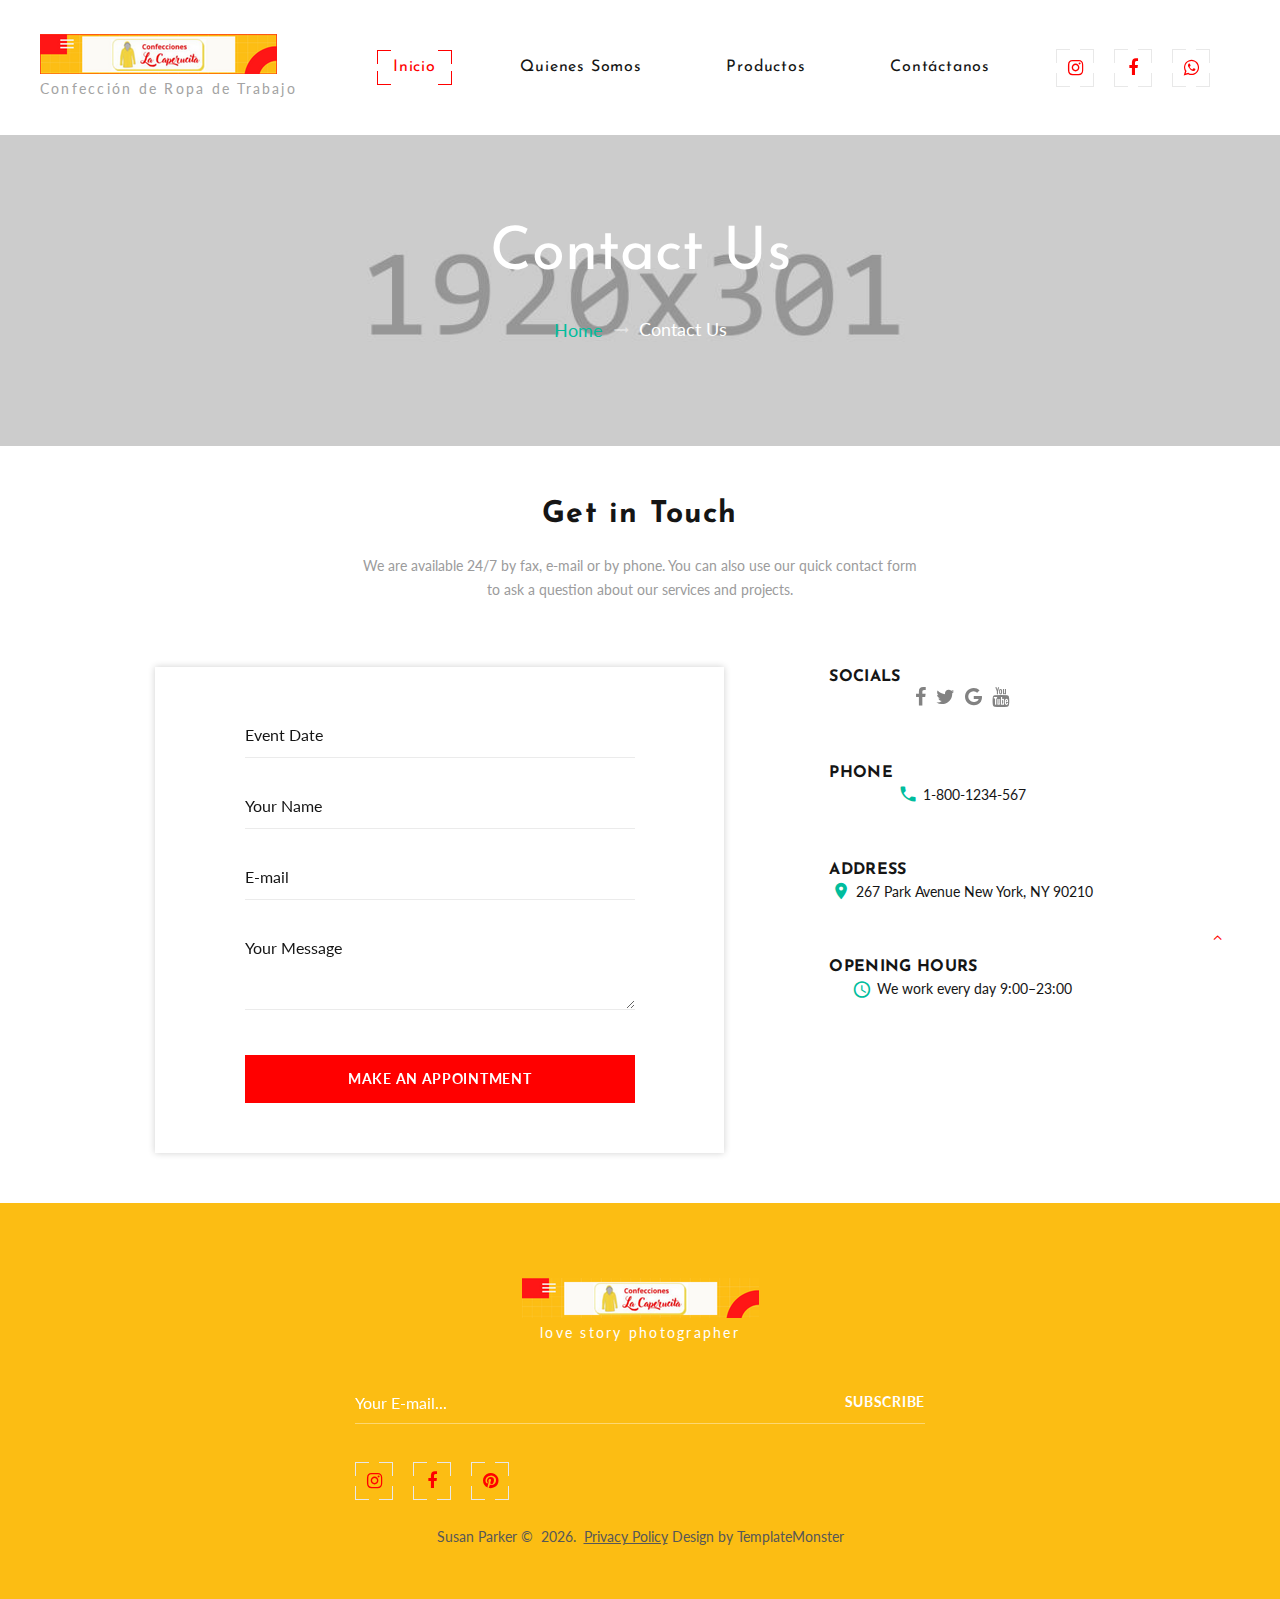
==== contacto.html @ 0742f134 "Update contacto.html" ====
<!DOCTYPE html>
<html class="wide wow-animation" lang="es">
  <head>
    <!-- Site Title-->
    <title>Confecciones La Caperucita</title>
    <meta name="description" content="Confección de ropa de trabajo en pvc de calidad impermeable para todo Costa Rica como: capas de trabajo y para motociclistas, delantales, uniformes y más.">
    <meta name="author" content="Confecciones La Caperucita">
    <meta name="format-detection" content="telephone=no">
    <meta name="viewport" content="width=device-width, height=device-height, initial-scale=1.0">
    <meta http-equiv="X-UA-Compatible" content="IE=edge">
    <meta charset="utf-8">
    <link rel="icon" href="images/favicon.ico" type="image/x-icon">
    <!-- Stylesheets-->
    <link rel="stylesheet" type="text/css" href="//fonts.googleapis.com/css?family=Lato:300,400,700,400italic%7CJosefin+Sans:400,700,300italic">
    <link rel="stylesheet" href="css/bootstrap.css">
    <link rel="stylesheet" href="css/style.css">
    <link rel="stylesheet" href="path/to/font-awesome/css/font-awesome.min.css">
    <style>.ie-panel{display: none;background: #212121;padding: 10px 0;box-shadow: 3px 3px 5px 0 rgba(0,0,0,.3);clear: both;text-align:center;position: relative;z-index: 1;} html.ie-10 .ie-panel, html.lt-ie-10 .ie-panel {display: block;}</style>
  </head>
  <body>
    <div class="ie-panel"><a href="http://windows.microsoft.com/en-US/internet-explorer/"><img src="images/ie8-panel/warning_bar_0000_us.jpg" height="42" width="820" alt="You are using an outdated browser. For a faster, safer browsing experience, upgrade for free today."></a></div>
    <!-- Page Loader-->
    <div id="page-loader">
      <div class="page-loader-body">
        <div class="cssload-spinner">
          <div class="cssload-cube cssload-cube0"></div>
          <div class="cssload-cube cssload-cube1"></div>
          <div class="cssload-cube cssload-cube2"></div>
          <div class="cssload-cube cssload-cube3"></div>
          <div class="cssload-cube cssload-cube4"></div>
          <div class="cssload-cube cssload-cube5"></div>
          <div class="cssload-cube cssload-cube6"> </div>
          <div class="cssload-cube cssload-cube7"></div>
          <div class="cssload-cube cssload-cube8"></div>
          <div class="cssload-cube cssload-cube9"></div>
          <div class="cssload-cube cssload-cube10"></div>
          <div class="cssload-cube cssload-cube11"></div>
          <div class="cssload-cube cssload-cube12"></div>
          <div class="cssload-cube cssload-cube13"></div>
          <div class="cssload-cube cssload-cube14"></div>
          <div class="cssload-cube cssload-cube15"></div>
        </div>
      </div>
    </div>
    <!-- Page-->
    <div class="page">
      <!-- Page header-->
      <header class="section page-header">
        <!-- RD Navbar-->
        <div class="rd-navbar-wrap">
          <nav class="rd-navbar" data-layout="rd-navbar-fixed" data-sm-layout="rd-navbar-fixed" data-sm-device-layout="rd-navbar-fixed" data-md-layout="rd-navbar-static" data-md-device-layout="rd-navbar-fixed" data-lg-device-layout="rd-navbar-static" data-lg-layout="rd-navbar-static" data-stick-up-clone="false" data-md-stick-up-offset="5px" data-lg-stick-up-offset="5px" data-md-stick-up="true" data-lg-stick-up="true">
            <div class="rd-navbar-main-outer">
              <div class="rd-navbar-main">
                <!-- RD Navbar Panel-->
                <div class="rd-navbar-panel">
                  <button class="rd-navbar-toggle" data-rd-navbar-toggle=".rd-navbar-nav-wrap"><span></span></button>
                  <!-- RD Navbar Brand-->
                  <div class="rd-navbar-brand"><a class="brand" href="https://www.lacaperucitacr.com">
                      <div class="brand__name"><img class="brand__logo-dark" src="images/logo-default-237x35.png" alt="" width="237" height="35"/><img class="brand__logo-light" src="images/logo-inverse-237x35.png" alt="" width="237" height="35"/>
                      </div><span class="brand__slogan">Confección de Ropa de Trabajo</span></a></div>
                </div>
                <!-- RD Navbar Nav-->
                <div class="rd-navbar-nav-wrap">
                  <div class="rd-navbar-element">
                    <ul class="list-icons list-inline-sm">
                      <li><a class="icon icon-sm fa fa-instagram icon-style-camera" href="#"><span></span><span></span><span></span><span></span></a></li>
                      <li><a class="icon icon-sm fa fa-facebook icon-style-camera" href="https://www.facebook.com/confeccioneslacaperucita" target="_blank" rel="noopener noreferrer"><span></span><span></span><span></span><span></span></a></li>
                      <li><a class="icon icon-sm fa fa-whatsapp icon-style-camera" href="https://walink.co/4b8e22" target="_blank" rel="noopener noreferrer"><span></span><span></span><span></span><span></span></a></li>
                    </ul>
                  </div>
                  <!-- RD Navbar Nav-->
                  <ul class="rd-navbar-nav">
                    <li class="active"><a href="https://www.lacaperucitacr.com">Inicio<span></span><span></span><span></span><span></span></a>
                    </li>
                    <li><a href="nosotros.html">Quienes Somos<span></span><span></span><span></span><span></span></a>
                    </li>
                    <li><a href="productos.html">Productos<span></span><span></span><span></span><span></span></a>
                    </li>
                    <li><a href="contacto.html">Contáctanos<span></span><span></span><span></span><span></span></a>
                    </li>
                  </ul>
                </div>
              </div>
            </div>
          </nav>
        </div>
      </header>

      <!-- Breadcrumbs-->
      <section class="breadcrumbs-custom bg-image" style="background-image: url(images/breadcrumbs-image.jpg);">
        <div class="shell">
          <h1 class="breadcrumbs-custom__title">Contact Us</h1>
          <ul class="breadcrumbs-custom__path">
            <li><a href="index.html">Home</a></li>
            <li class="active">Contact Us</li>
          </ul>
        </div>
      </section>

      <!-- Get in Touch-->
      <section class="section section-md bg-white text-center">
        <div class="shell">
          <div class="range range-md-center">
            <div class="cell-md-11 cell-lg-10">
              <h2 class="text-bold">Get in Touch</h2>
              <p><span class="box-width-2">We are available 24/7 by fax, e-mail or by phone. You can also use our quick contact form to ask a question about our services and projects.</span></p>
              <div class="layout-columns"> 
                <div class="layout-columns__main">
                  <div class="layout-columns__main-inner">
                    <!-- RD Mailform-->
                    <form class="rd-mailform" data-form-output="form-output-global" data-form-type="contact" method="post" action="bat/rd-mailform.php">
                      <div class="form-wrap">
                        <input class="form-input" id="contact-date" type="text" data-time-picker="date" name="date" data-constraints="@Required">
                        <label class="form-label" for="contact-date">Event Date</label>
                      </div>
                      <div class="form-wrap">
                        <input class="form-input" id="contact-name" type="text" name="name" data-constraints="@Required">
                        <label class="form-label" for="contact-name">Your Name</label>
                      </div>
                      <div class="form-wrap">
                        <input class="form-input" id="contact-email" type="email" name="email" data-constraints="@Email @Required">
                        <label class="form-label" for="contact-email">E-mail</label>
                      </div>
                      <div class="form-wrap">
                        <label class="form-label" for="contact-message">Your Message</label>
                        <textarea class="form-input" id="contact-message" name="message" data-constraints="@Required"></textarea>
                      </div>
                      <div class="form-wrap form-button offset-1">
                        <button class="button button-block button-primary-outline button-ujarak" type="submit">make an appointment</button>
                      </div>
                    </form>
                  </div>
                </div>
                <div class="layout-columns__aside">
                  <div class="layout-columns__aside-item">
                    <p class="heading-5">Socials</p>
                    <div class="divider-modern"></div>
                    <ul class="list-inline-xs">
                      <li><a class="icon icon-md icon-gray-7 fa fa-facebook" href="#"></a></li>
                      <li><a class="icon icon-md icon-gray-7 fa fa-twitter" href="#"></a></li>
                      <li><a class="icon icon-md icon-gray-7 fa fa-google" href="#"></a></li>
                      <li><a class="icon icon-md icon-gray-7 fa fa-youtube" href="#"></a></li>
                    </ul>
                  </div>
                  <div class="layout-columns__aside-item">
                    <p class="heading-5">Phone</p>
                    <div class="divider-modern"></div>
                    <div class="unit unit-horizontal unit-spacing-xxs">
                      <div class="unit__left"><span class="icon icon-md icon-primary material-icons-local_phone"></span></div>
                      <div class="unit__body"><a href="tel:#">1-800-1234-567</a></div>
                    </div>
                  </div>
                  <div class="layout-columns__aside-item">
                    <p class="heading-5">Address</p>
                    <div class="divider-modern"></div>
                    <div class="unit unit-horizontal unit-spacing-xxs">
                      <div class="unit__left"><span class="icon icon-md icon-primary material-icons-location_on"></span></div>
                      <div class="unit__body"><a href="#">267 Park Avenue New York, NY 90210</a></div>
                    </div>
                  </div>
                  <div class="layout-columns__aside-item">
                    <p class="heading-5">opening hours</p>
                    <div class="divider-modern"></div>
                    <div class="unit unit-horizontal unit-spacing-xxs">
                      <div class="unit__left"><span class="icon icon-md icon-primary mdi mdi-clock"></span></div>
                      <div class="unit__body"><span>We work every day 9:00–23:00</span></div>
                    </div>
                  </div>
                </div>
              </div>
            </div>
          </div>
        </div>
      </section>
     <!-- Page Footer-->
      <footer class="footer-centered section bg-gray-darker">
        <div class="shell">
          <div class="range range-sm-center">
            <div class="cell-sm-10 cell-md-8 cell-lg-6">
              <!-- Brand--><a class="brand" href="index.html">
                <div class="brand__name"><img src="images/logo-inverse-237x35.png" alt="" width="237" height="35"/>
                </div><span class="brand__slogan">love story photographer</span></a>
                    <!-- RD Mailform-->
                    <form class="rd-mailform form_inline" data-form-output="form-output-global" data-form-type="subscribe" method="post" action="bat/rd-mailform.php">
                      <div class="form__inner">
                        <div class="form-wrap">
                          <input class="form-input" id="subscribe-form-footer-email" type="email" name="email" data-constraints="@Email @Required">
                          <label class="form-label" for="subscribe-form-footer-email">Your E-mail...</label>
                        </div>
                        <div class="form-button">
                          <button class="button button-link" type="submit">Subscribe</button>
                        </div>
                      </div>
                    </form>
              <ul class="list-icons list-inline-sm">
                <li><a class="icon icon-sm fa fa-instagram icon-style-camera" href="#"><span></span><span></span><span></span><span></span></a></li>
                <li><a class="icon icon-sm fa fa-facebook icon-style-camera" href="#"><span></span><span></span><span></span><span></span></a></li>
                <li><a class="icon icon-sm fa fa-pinterest icon-style-camera" href="#"><span></span><span></span><span></span><span></span></a></li>
              </ul>
              <!-- Rights-->
              <p class="rights"><span>Susan Parker</span><span>&nbsp;&copy;&nbsp; </span><span class="copyright-year"></span>.&nbsp; <br class="veil-xs"><a class="link-underline" href="#">Privacy Policy</a><span> Design&nbsp;by&nbsp;<a href="https://www.templatemonster.com">TemplateMonster</a></span></p>
            </div>
          </div>
        </div>
      </footer>
    </div>
    <!-- Global Mailform Output-->
    <div class="snackbars" id="form-output-global"></div>
    <!-- Javascript-->
    <script src="js/core.min.js"></script>
    <script src="js/script.js"></script>
  </body>
</html>
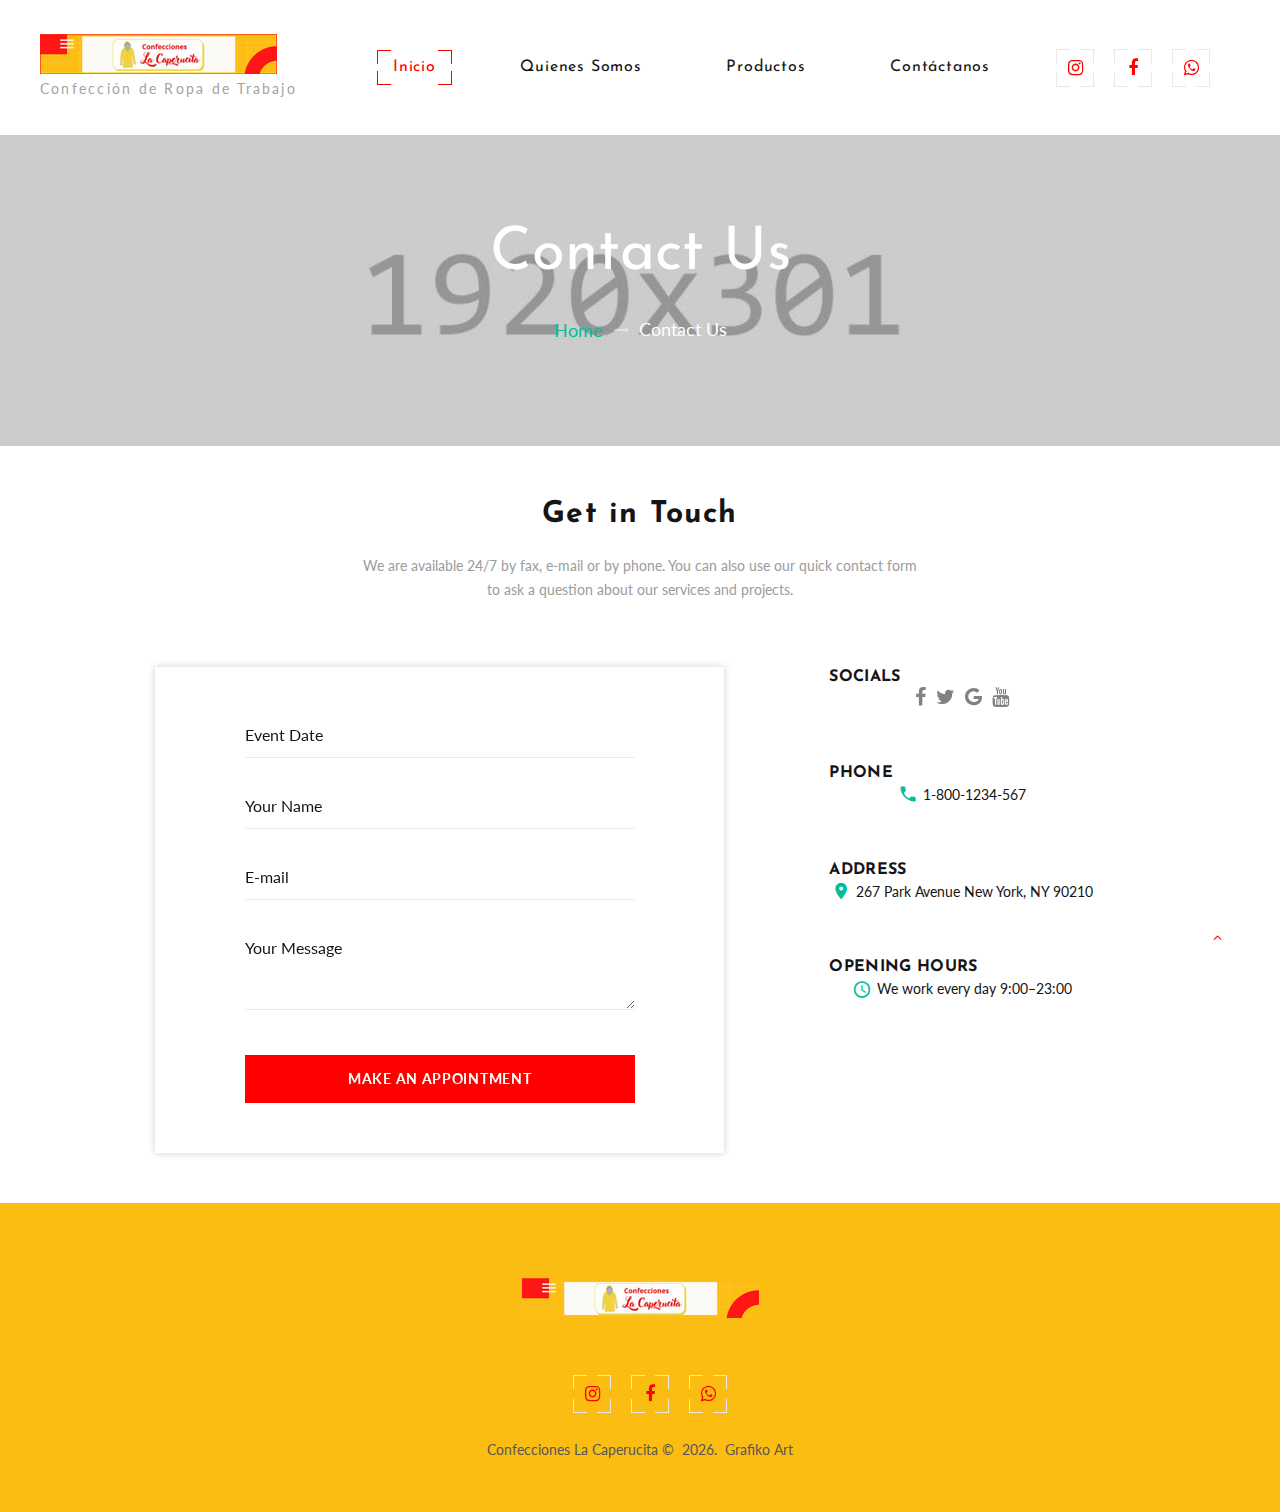
==== commit 8d0348ce: "Update contacto.html" ====
--- a/contacto.html
+++ b/contacto.html
@@ -179,7 +179,7 @@
             <div class="cell-sm-10 cell-md-8 cell-lg-6">
               <!-- Brand--><a class="brand" href="index.html">
                 <div class="brand__name"><img src="images/logo-inverse-237x35.png" alt="" width="237" height="35"/>
-                </div><span class="brand__slogan">love story photographer</span></a>
+                </div>
                     <!-- RD Mailform-->
                     <form class="rd-mailform form_inline" data-form-output="form-output-global" data-form-type="subscribe" method="post" action="bat/rd-mailform.php">
                       <div class="form__inner">
@@ -193,12 +193,13 @@
                       </div>
                     </form>
               <ul class="list-icons list-inline-sm">
-                <li><a class="icon icon-sm fa fa-instagram icon-style-camera" href="#"><span></span><span></span><span></span><span></span></a></li>
-                <li><a class="icon icon-sm fa fa-facebook icon-style-camera" href="#"><span></span><span></span><span></span><span></span></a></li>
-                <li><a class="icon icon-sm fa fa-pinterest icon-style-camera" href="#"><span></span><span></span><span></span><span></span></a></li>
+           <li><a class="icon icon-sm fa fa-instagram icon-style-camera" href="#"><span></span><span></span><span></span><span></span></a></li>
+           <li><a class="icon icon-sm fa fa-facebook icon-style-camera" href="https://www.facebook.com/confeccioneslacaperucita" target="_blank" rel="noopener noreferrer"><span></span><span></span><span></span><span></span></a></li>
+           <li><a class="icon icon-sm fa fa-whatsapp icon-style-camera" href="https://walink.co/4b8e22" target="_blank" rel="noopener noreferrer"><span></span><span></span><span></span><span></span></a></li>
               </ul>
               <!-- Rights-->
-              <p class="rights"><span>Susan Parker</span><span>&nbsp;&copy;&nbsp; </span><span class="copyright-year"></span>.&nbsp; <br class="veil-xs"><a class="link-underline" href="#">Privacy Policy</a><span> Design&nbsp;by&nbsp;<a href="https://www.templatemonster.com">TemplateMonster</a></span></p>
+               <p class="rights"><span>Confecciones La Caperucita</span><span>&nbsp;&copy;&nbsp; </span><span class="copyright-year"></span>.&nbsp; <br class="veil-xs"><Diseñado&nbsp;por&nbsp;<a href="https://www.grafikoart.com" target="_blank" rel="noopener noreferrer">Grafiko Art</a></span></p>
+            </div>
             </div>
           </div>
         </div>
--- a/css/style.css
+++ b/css/style.css
@@ -32380,3 +32380,18 @@
     border-style: none;
     border-color: #4c4c4c;
 }
+
+.form_inline .form__inner {
+    display: none;
+}
+
+.page .list-inline-sm {
+    position: relative;
+    transform: translate3d(0, -15px, 0);
+    margin-bottom: -15px;
+    margin-left: -10px;
+    margin-right: -10px;
+    display: flex;
+    justify-content: center;
+}
+
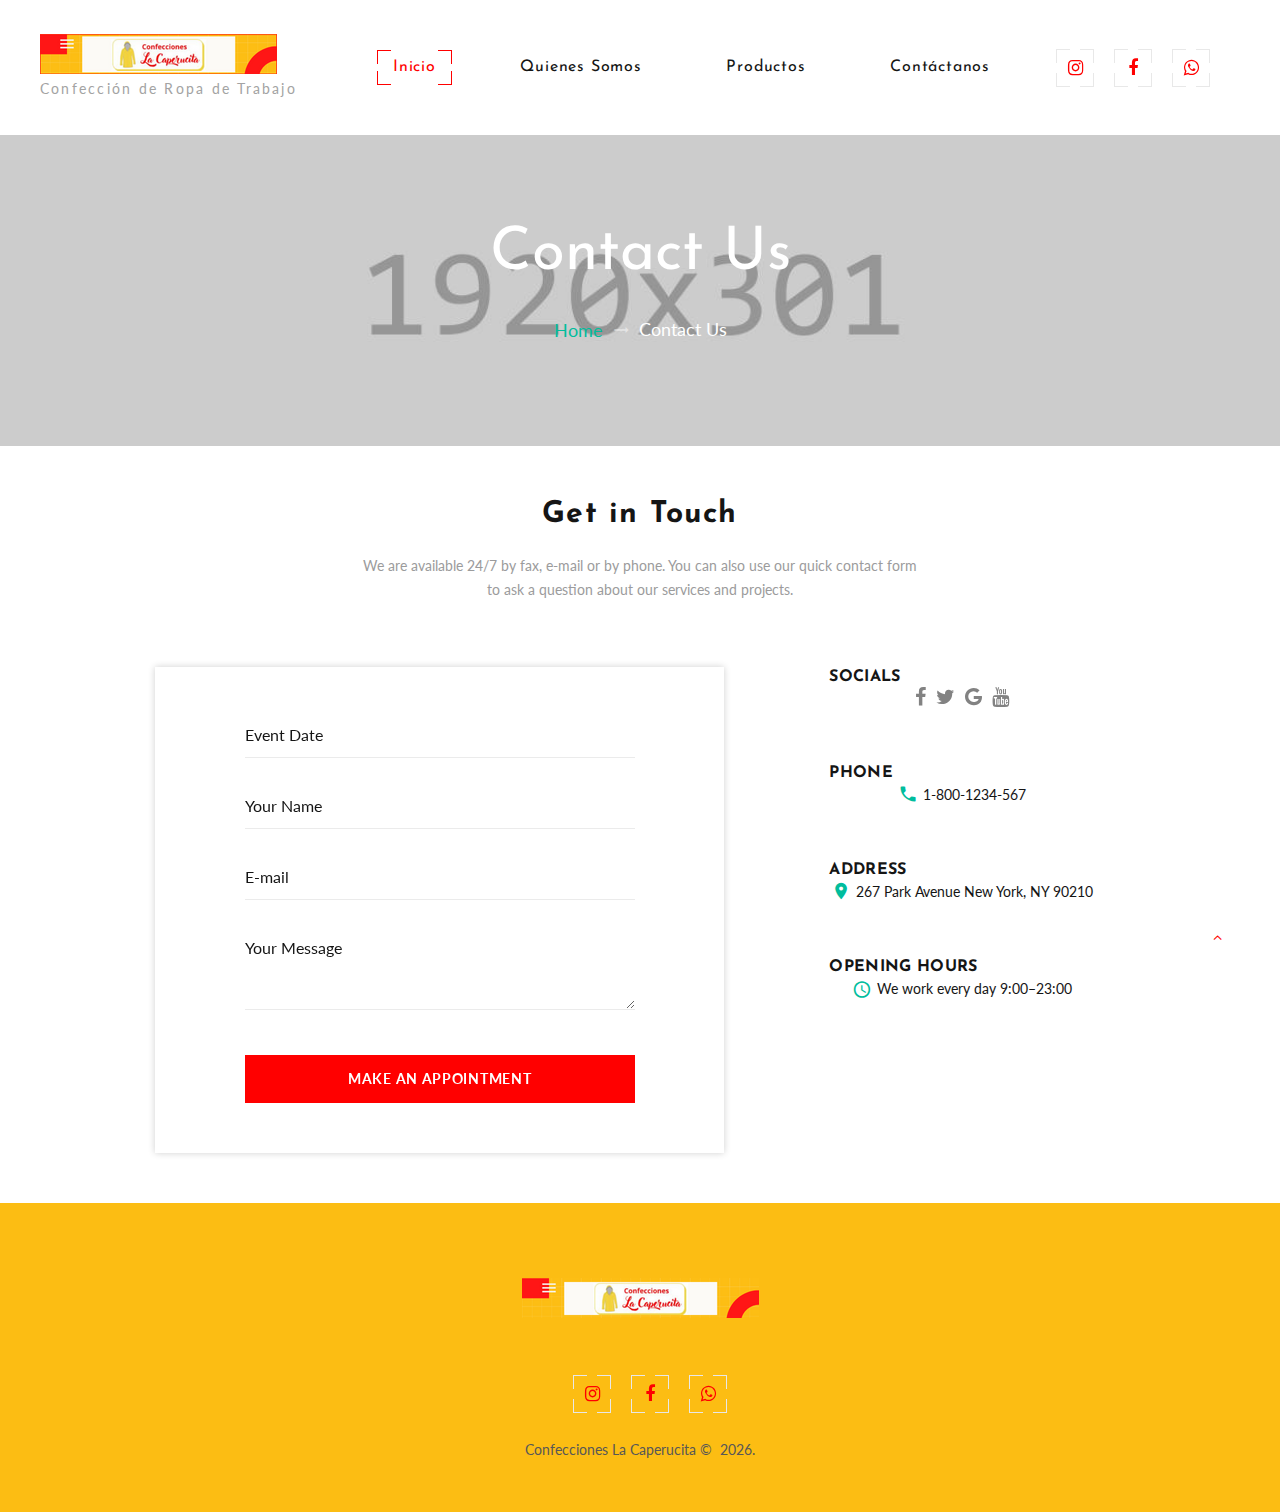
==== commit 6c3c8d01: "Update contacto.html" ====
--- a/contacto.html
+++ b/contacto.html
@@ -198,7 +198,7 @@
            <li><a class="icon icon-sm fa fa-whatsapp icon-style-camera" href="https://walink.co/4b8e22" target="_blank" rel="noopener noreferrer"><span></span><span></span><span></span><span></span></a></li>
               </ul>
               <!-- Rights-->
-               <p class="rights"><span>Confecciones La Caperucita</span><span>&nbsp;&copy;&nbsp; </span><span class="copyright-year"></span>.&nbsp; <br class="veil-xs"><Diseñado&nbsp;por&nbsp;<a href="https://www.grafikoart.com" target="_blank" rel="noopener noreferrer">Grafiko Art</a></span></p>
+               <p class="rights"><span>Confecciones La Caperucita</span><span>&nbsp;&copy;&nbsp; </span><span class="copyright-year"></span>.
             </div>
             </div>
           </div>
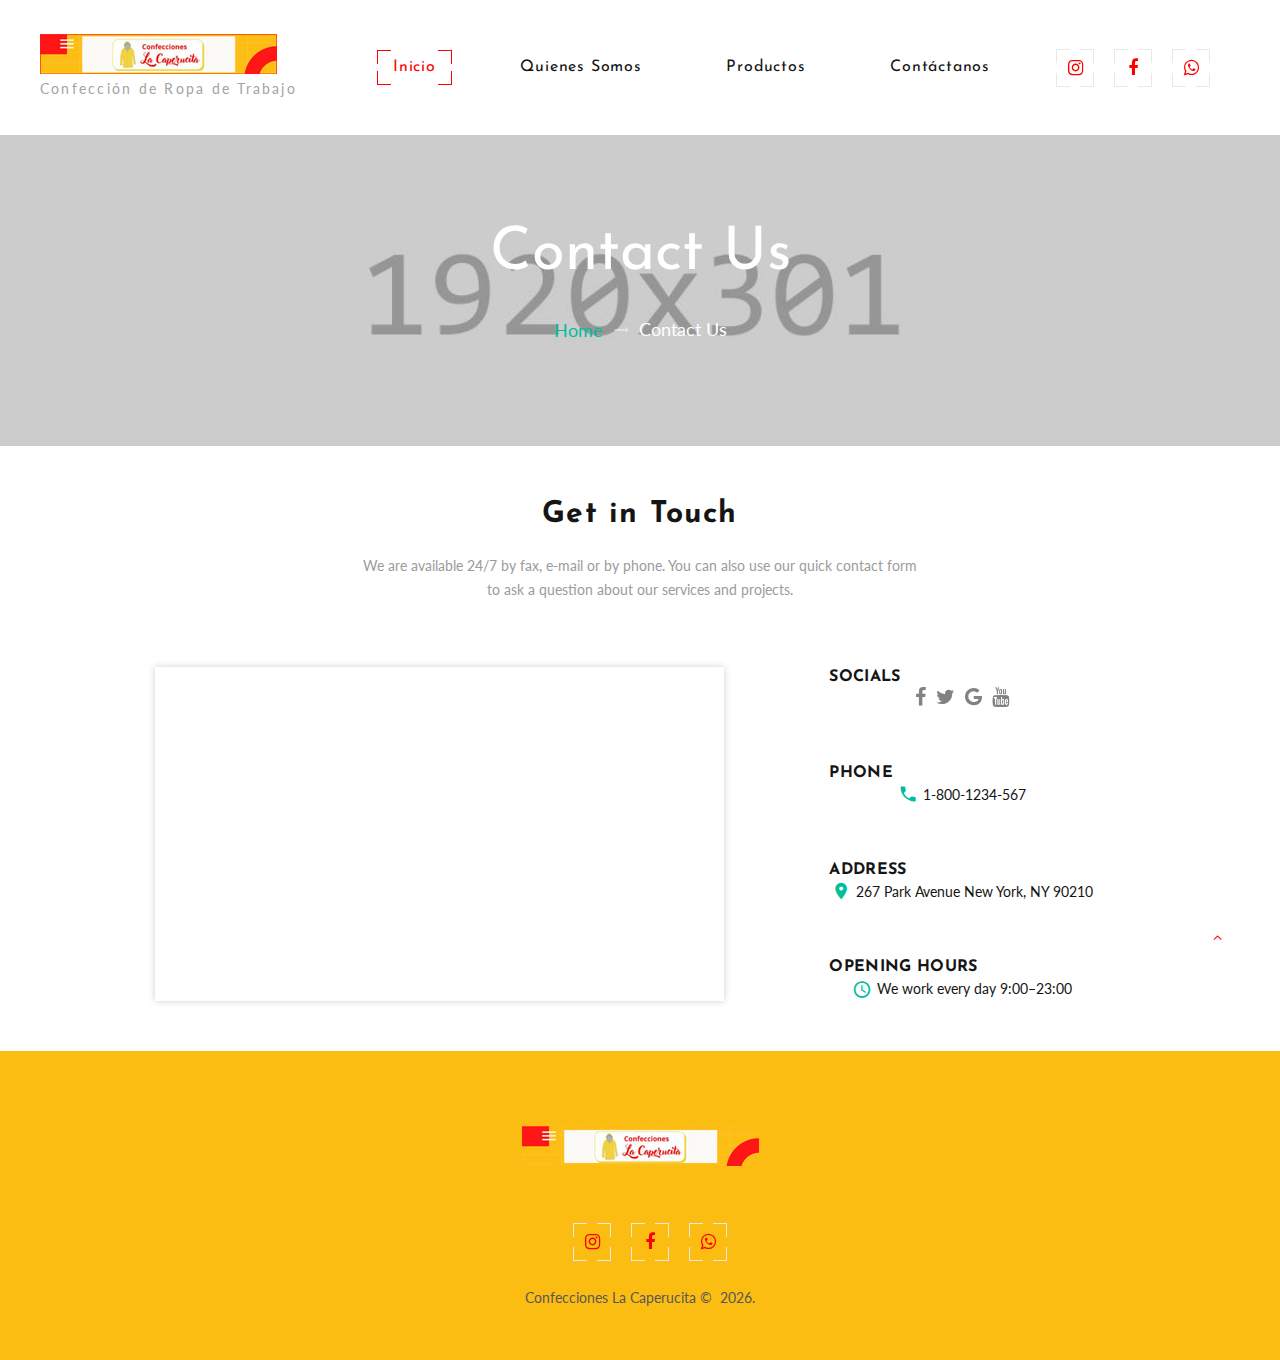
==== commit df4d133d: "Update contacto.html" ====
--- a/contacto.html
+++ b/contacto.html
@@ -108,27 +108,9 @@
                 <div class="layout-columns__main">
                   <div class="layout-columns__main-inner">
                     <!-- RD Mailform-->
-                    <form class="rd-mailform" data-form-output="form-output-global" data-form-type="contact" method="post" action="bat/rd-mailform.php">
-                      <div class="form-wrap">
-                        <input class="form-input" id="contact-date" type="text" data-time-picker="date" name="date" data-constraints="@Required">
-                        <label class="form-label" for="contact-date">Event Date</label>
-                      </div>
-                      <div class="form-wrap">
-                        <input class="form-input" id="contact-name" type="text" name="name" data-constraints="@Required">
-                        <label class="form-label" for="contact-name">Your Name</label>
-                      </div>
-                      <div class="form-wrap">
-                        <input class="form-input" id="contact-email" type="email" name="email" data-constraints="@Email @Required">
-                        <label class="form-label" for="contact-email">E-mail</label>
-                      </div>
-                      <div class="form-wrap">
-                        <label class="form-label" for="contact-message">Your Message</label>
-                        <textarea class="form-input" id="contact-message" name="message" data-constraints="@Required"></textarea>
-                      </div>
-                      <div class="form-wrap form-button offset-1">
-                        <button class="button button-block button-primary-outline button-ujarak" type="submit">make an appointment</button>
-                      </div>
-                    </form>
+                    <!-- form.123formbuilder.com script begins here -->
+                    <script type="text/javascript" defer src="https://form.123formbuilder.com/embed/6164274.js" data-role="form" data-default-width="650px"></script>
+                    <!-- form.123formbuilder.com script ends here -->
                   </div>
                 </div>
                 <div class="layout-columns__aside">
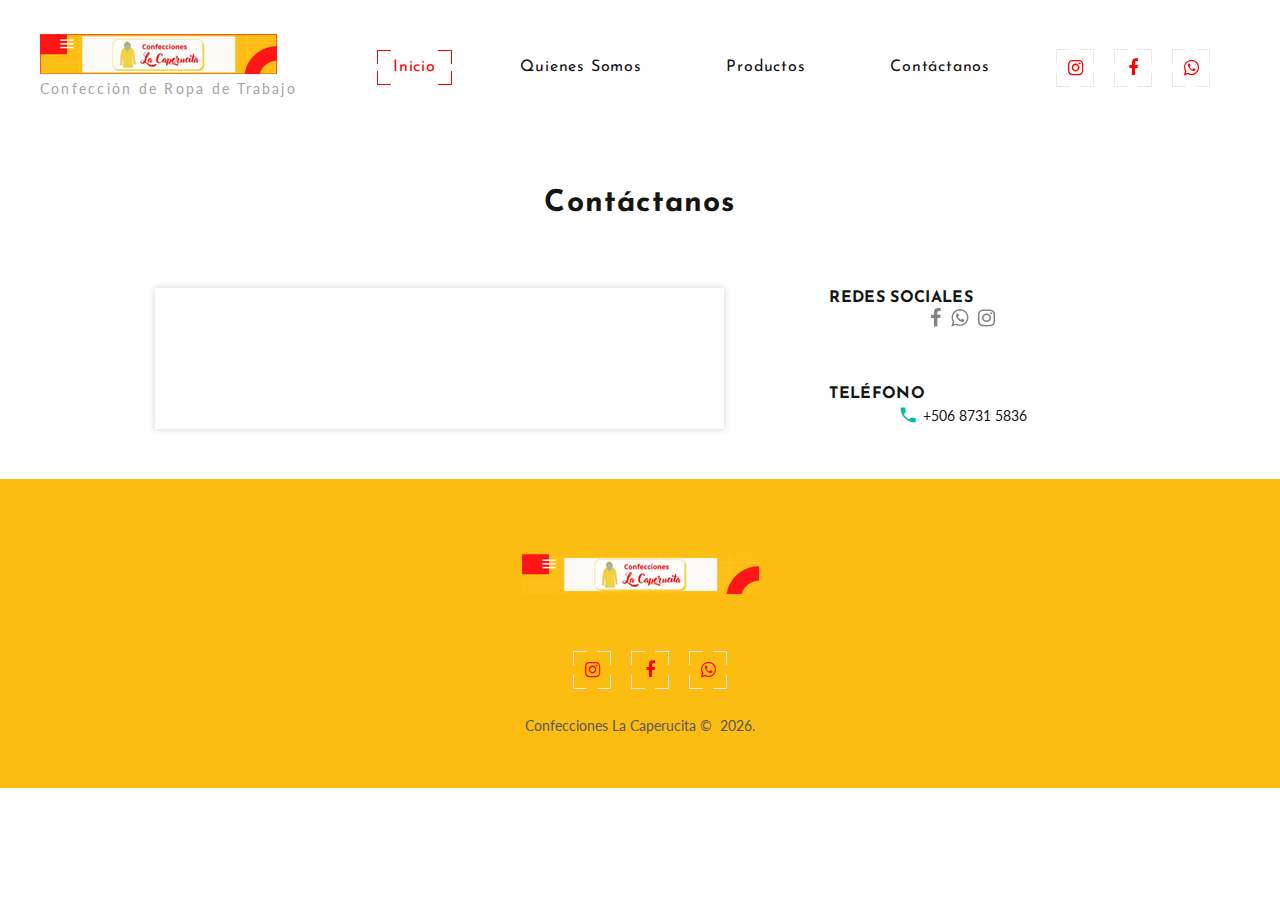
==== commit 6ad895a2: "Update contacto.html" ====
--- a/contacto.html
+++ b/contacto.html
@@ -86,27 +86,15 @@
         </div>
       </header>
 
-      <!-- Breadcrumbs-->
-      <section class="breadcrumbs-custom bg-image" style="background-image: url(images/breadcrumbs-image.jpg);">
-        <div class="shell">
-          <h1 class="breadcrumbs-custom__title">Contact Us</h1>
-          <ul class="breadcrumbs-custom__path">
-            <li><a href="index.html">Home</a></li>
-            <li class="active">Contact Us</li>
-          </ul>
-        </div>
-      </section>
-
-      <!-- Get in Touch-->
+      <!-- Contacto-->
       <section class="section section-md bg-white text-center">
         <div class="shell">
           <div class="range range-md-center">
             <div class="cell-md-11 cell-lg-10">
-              <h2 class="text-bold">Get in Touch</h2>
-              <p><span class="box-width-2">We are available 24/7 by fax, e-mail or by phone. You can also use our quick contact form to ask a question about our services and projects.</span></p>
+              <h2 class="text-bold">Contáctanos</h2>
               <div class="layout-columns"> 
                 <div class="layout-columns__main">
-                  <div class="layout-columns__main-inner">
+                  <div class="1layout-columns__main-inner">
                     <!-- RD Mailform-->
                     <!-- form.123formbuilder.com script begins here -->
                     <script type="text/javascript" defer src="https://form.123formbuilder.com/embed/6164274.js" data-role="form" data-default-width="650px"></script>
@@ -115,37 +103,20 @@
                 </div>
                 <div class="layout-columns__aside">
                   <div class="layout-columns__aside-item">
-                    <p class="heading-5">Socials</p>
+                    <p class="heading-5">Redes Sociales</p>
                     <div class="divider-modern"></div>
                     <ul class="list-inline-xs">
-                      <li><a class="icon icon-md icon-gray-7 fa fa-facebook" href="#"></a></li>
-                      <li><a class="icon icon-md icon-gray-7 fa fa-twitter" href="#"></a></li>
-                      <li><a class="icon icon-md icon-gray-7 fa fa-google" href="#"></a></li>
-                      <li><a class="icon icon-md icon-gray-7 fa fa-youtube" href="#"></a></li>
+                      <li><a class="icon icon-md icon-gray-7 fa fa-facebook" href="https://www.facebook.com/confeccioneslacaperucita" target="_blank" rel="noopener noreferrer"></a></li>
+                      <li><a class="icon icon-md icon-gray-7 fa fa-whatsapp" href="https://walink.co/4b8e22" target="_blank" rel="noopener noreferrer"></a></li>
+                      <li><a class="icon icon-md icon-gray-7 fa fa-instagram" href="#"></a></li>
                     </ul>
                   </div>
                   <div class="layout-columns__aside-item">
-                    <p class="heading-5">Phone</p>
+                    <p class="heading-5">Teléfono</p>
                     <div class="divider-modern"></div>
                     <div class="unit unit-horizontal unit-spacing-xxs">
                       <div class="unit__left"><span class="icon icon-md icon-primary material-icons-local_phone"></span></div>
-                      <div class="unit__body"><a href="tel:#">1-800-1234-567</a></div>
-                    </div>
-                  </div>
-                  <div class="layout-columns__aside-item">
-                    <p class="heading-5">Address</p>
-                    <div class="divider-modern"></div>
-                    <div class="unit unit-horizontal unit-spacing-xxs">
-                      <div class="unit__left"><span class="icon icon-md icon-primary material-icons-location_on"></span></div>
-                      <div class="unit__body"><a href="#">267 Park Avenue New York, NY 90210</a></div>
-                    </div>
-                  </div>
-                  <div class="layout-columns__aside-item">
-                    <p class="heading-5">opening hours</p>
-                    <div class="divider-modern"></div>
-                    <div class="unit unit-horizontal unit-spacing-xxs">
-                      <div class="unit__left"><span class="icon icon-md icon-primary mdi mdi-clock"></span></div>
-                      <div class="unit__body"><span>We work every day 9:00–23:00</span></div>
+                      <div class="unit__body"><a href="https://walink.co/4b8e22" target="_blank" rel="noopener noreferrer">+506 8731 5836</a></div>
                     </div>
                   </div>
                 </div>
--- a/css/style.css
+++ b/css/style.css
@@ -32395,3 +32395,6 @@
     justify-content: center;
 }
 
+#form {
+    padding-top: px;
+}
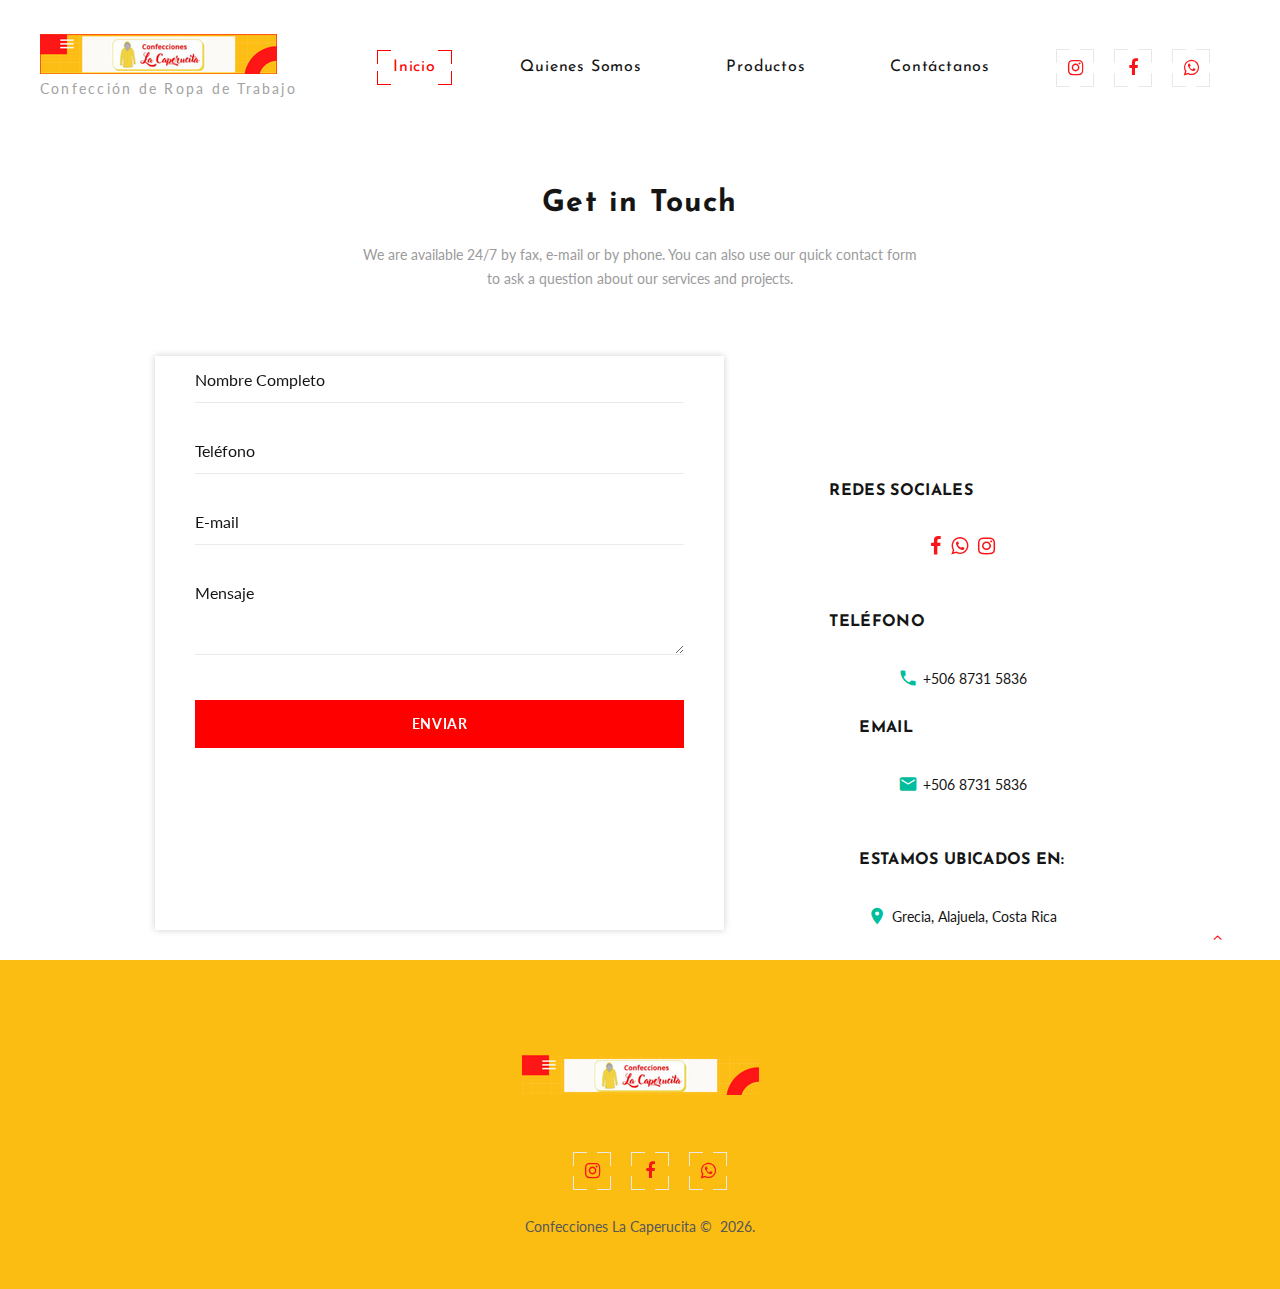
==== commit 8238972a: "Update contacto.html" ====
--- a/contacto.html
+++ b/contacto.html
@@ -85,20 +85,38 @@
           </nav>
         </div>
       </header>
-
-      <!-- Contacto-->
+      <!-- Get in Touch-->
       <section class="section section-md bg-white text-center">
         <div class="shell">
           <div class="range range-md-center">
             <div class="cell-md-11 cell-lg-10">
-              <h2 class="text-bold">Contáctanos</h2>
+              <h2 class="text-bold">Get in Touch</h2>
+              <p><span class="box-width-2">We are available 24/7 by fax, e-mail or by phone. You can also use our quick contact form to ask a question about our services and projects.</span></p>
               <div class="layout-columns"> 
                 <div class="layout-columns__main">
-                  <div class="1layout-columns__main-inner">
+                  <div class="layout-columns__main-inner">
                     <!-- RD Mailform-->
-                    <!-- form.123formbuilder.com script begins here -->
-                    <script type="text/javascript" defer src="https://form.123formbuilder.com/embed/6164274.js" data-role="form" data-default-width="650px"></script>
-                    <!-- form.123formbuilder.com script ends here -->
+                    <form class="rd-mailform" data-form-output="form-output-global" data-form-type="contact" method="post" action="bat/rd-mailform.php">
+                      <div class="form-wrap">
+                        <input class="form-input" id="contact-name" type="text" name="name" data-constraints="@Required">
+                        <label class="form-label" for="contact-name">Nombre Completo</label>
+                      </div>
+                      <div class="form-wrap">
+                        <input class="form-input" id="contact-phone" type="phone" name="phone" data-constraints="@Required">
+                        <label class="form-label" for="contact-phone">Teléfono</label>
+                      </div>
+                      <div class="form-wrap">
+                        <input class="form-input" id="contact-email" type="email" name="email" data-constraints="@Email @Required">
+                        <label class="form-label" for="contact-email">E-mail</label>
+                      </div>
+                      <div class="form-wrap">
+                        <label class="form-label" for="contact-message">Mensaje</label>
+                        <textarea class="form-input" id="contact-message" name="message" data-constraints="@Required"></textarea>
+                      </div>
+                      <div class="form-wrap form-button offset-1">
+                        <button class="button button-block button-primary-outline button-ujarak" type="submit">Enviar</button>
+                      </div>
+                    </form>
                   </div>
                 </div>
                 <div class="layout-columns__aside">
@@ -117,6 +135,21 @@
                     <div class="unit unit-horizontal unit-spacing-xxs">
                       <div class="unit__left"><span class="icon icon-md icon-primary material-icons-local_phone"></span></div>
                       <div class="unit__body"><a href="https://walink.co/4b8e22" target="_blank" rel="noopener noreferrer">+506 8731 5836</a></div>
+                    </div>
+                    <div class="layout-columns__aside-item">
+                    <p class="heading-5">Email</p>
+                    <div class="divider-modern"></div>
+                    <div class="unit unit-horizontal unit-spacing-xxs">
+                      <div class="unit__left"><span class="icon icon-md icon-primary material-icons-email"></span></div>
+                      <div class="unit__body"><a href="mailto:confeccioneslacaperucita@gmail.com" target="_blank" rel="noopener noreferrer">+506 8731 5836</a></div>
+                    </div>                  
+                  </div>
+                  <div class="layout-columns__aside-item">
+                    <p class="heading-5">Estamos ubicados en:</p>
+                    <div class="divider-modern"></div>
+                    <div class="unit unit-horizontal unit-spacing-xxs">
+                      <div class="unit__left"><span class="icon icon-md icon-primary material-icons-location_on"></span></div>
+                      <div class="unit__body">Grecia, Alajuela, Costa Rica</div>
                     </div>
                   </div>
                 </div>
--- a/css/style.css
+++ b/css/style.css
@@ -182,6 +182,7 @@
 a:focus, a:hover {
 	text-decoration: none;
 	outline: none;
+	color: red;
 }
 
 a:hover {
@@ -270,12 +271,12 @@
 }
 
 h1 a, h2 a, h3 a, h4 a, h5 a, h6 a, .heading-1 a, .heading-2 a, .heading-3 a, .heading-4 a, .heading-5 a, .heading-6 a {
-	color: inherit;
+	color: black;
 	transition: .3s all ease;
 }
 
 h1 a:hover, h2 a:hover, h3 a:hover, h4 a:hover, h5 a:hover, h6 a:hover, .heading-1 a:hover, .heading-2 a:hover, .heading-3 a:hover, .heading-4 a:hover, .heading-5 a:hover, .heading-6 a:hover {
-	color: #00bd9d;
+	color: red;
 }
 
 h1 *, h2 *, h3 *, h4 *, h5 *, h6 *, .heading-1 *, .heading-2 *, .heading-3 *, .heading-4 *, .heading-5 *, .heading-6 * {
@@ -991,7 +992,7 @@
 	height: 4px;
 	margin-left: auto;
 	margin-right: auto;
-	background: #00bd9d;
+	background: red;
 }
 
 .box-minimal__text {
@@ -999,6 +1000,7 @@
 	max-width: 320px;
 	margin-left: auto;
 	margin-right: auto;
+	font-size: 16px;
 }
 
 * + .box-minimal__title {
@@ -3287,6 +3289,8 @@
 	margin-bottom: -10px;
 	margin-left: -5px;
 	margin-right: -5px;
+	margint-top: 35px;
+	padding-top: 35px;
 }
 
 .page .list-inline-xs > * {
@@ -4605,7 +4609,9 @@
 
 @media (min-width: 480px) {
 	.post-boxed {
-		padding: 55px 40px;
+		padding: 15px 40px;
+		padding-bottom: 50px;
+		margin-top: 30px;
 	}
 	.post-boxed__aside {
 		padding-top: 32px;
@@ -8003,7 +8009,7 @@
 .section-xxl,
 .section-variant-1,
 .section-variant-2 {
-	padding: 50px 0;
+	padding: 0px 0;
 }
 
 .section-collapse + .section-collapse {
@@ -8069,10 +8075,9 @@
 
 @media (min-width: 992px) {
 	.section-sm {
-		padding: 80px 0;
 	}
 	.section-md {
-		padding: 50px 0;
+		padding: 30px 0;
 	}
 	.section-lg {
 		padding: 100px 0;
@@ -8965,10 +8970,9 @@
 	}
 	.layout-columns__main {
 		width: 58.7%;
-		padding: 45px 40px 50px;
+		padding: 1px 40px 50px;
 	}
 	.layout-columns__main-inner {
-		max-width: 390px;
 		margin-left: auto;
 		margin-right: auto;
 	}
@@ -9002,6 +9006,7 @@
 @media (min-width: 1200px) {
 	.layout-columns__aside {
 		padding-left: 75px;
+		padding-top: 125px;
 	}
 }
 
@@ -10114,6 +10119,7 @@
 .range {
 	margin-left: -15px;
 	margin-right: -15px;
+	margin-top: 20px;
 }
 
 .range > .range {
@@ -11847,6 +11853,7 @@
 	-webkit-flex-direction: row;
 	-ms-flex-direction: row;
 	flex-direction: row;
+	padding-top: 35px;
 }
 
 .unit-horizontal > .unit__left + .unit__right,
@@ -19813,6 +19820,7 @@
 .fa-facebook-f:before,
 .fa-facebook:before {
 	content: "\f09a";
+	color: #f91517;
 }
 
 .fa-github:before {
@@ -20584,6 +20592,7 @@
 
 .fa-instagram:before {
 	content: "\f16d";
+	color: #f91517;
 }
 
 .fa-flickr:before {
@@ -21341,6 +21350,7 @@
 
 .fa-whatsapp:before {
 	content: "\f232";
+        color: #f91517;
 }
 
 .fa-server:before {
@@ -29556,6 +29566,7 @@
 
 .material-icons-link:before {
 	content: "\e157";
+	color: #f91517;
 }
 
 .material-icons-list:before {
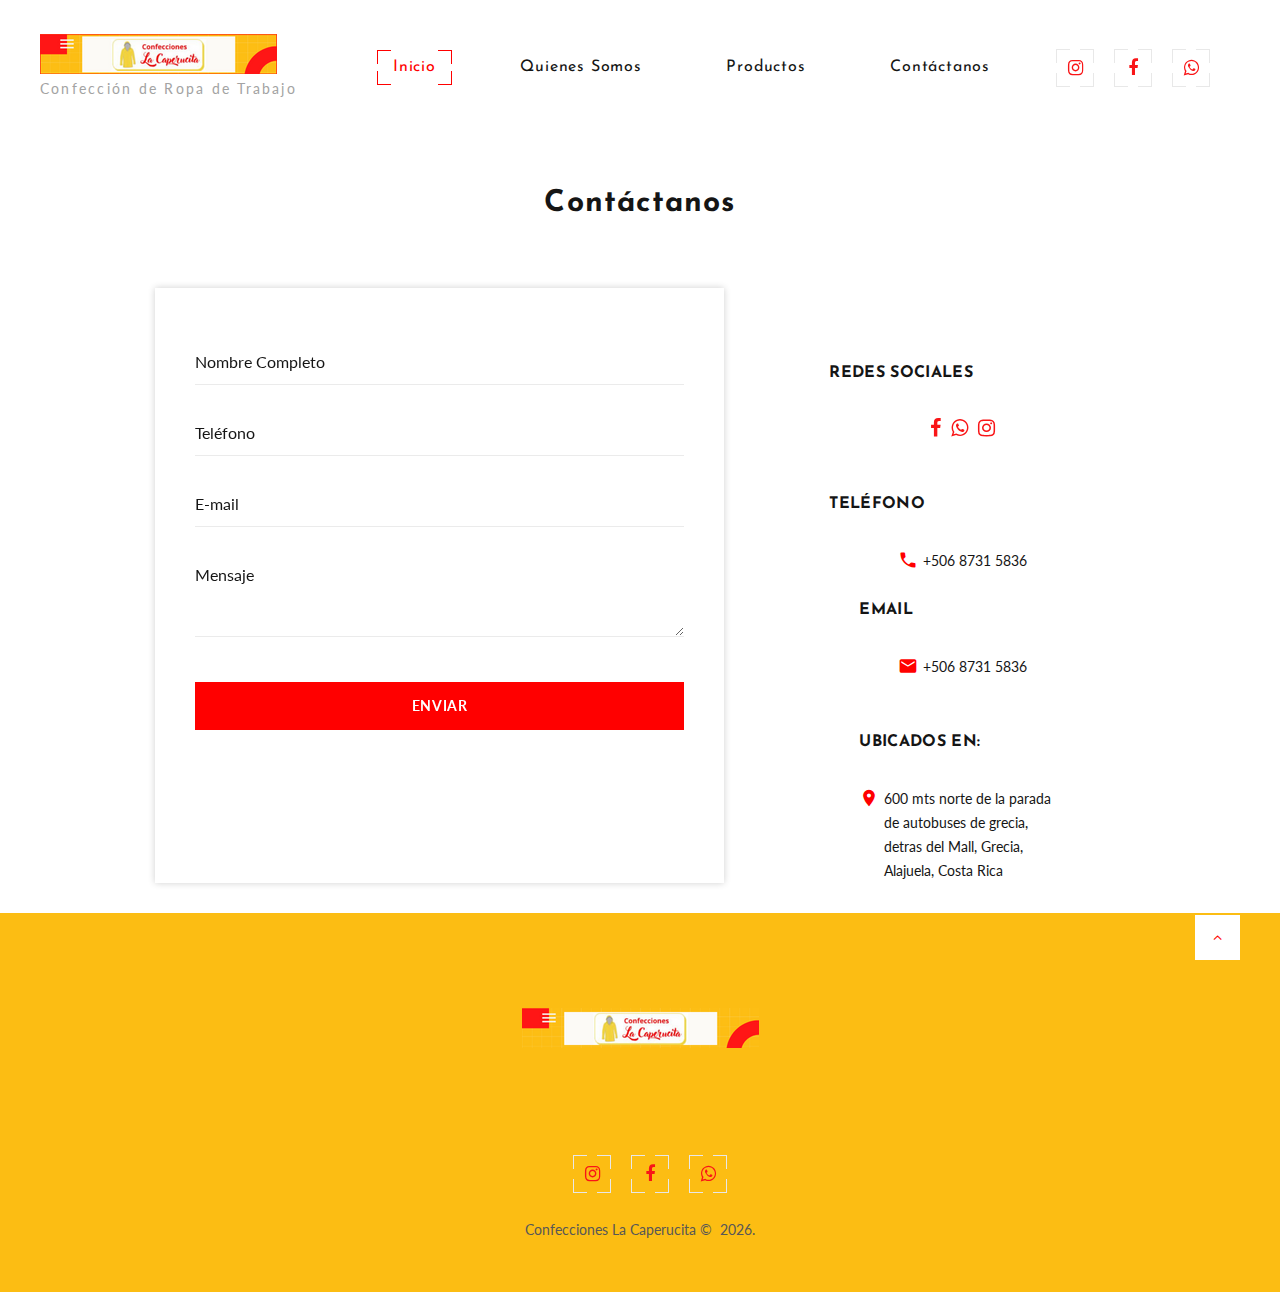
==== commit 84c77f62: "Update contacto.html" ====
--- a/contacto.html
+++ b/contacto.html
@@ -90,8 +90,7 @@
         <div class="shell">
           <div class="range range-md-center">
             <div class="cell-md-11 cell-lg-10">
-              <h2 class="text-bold">Get in Touch</h2>
-              <p><span class="box-width-2">We are available 24/7 by fax, e-mail or by phone. You can also use our quick contact form to ask a question about our services and projects.</span></p>
+              <h2 class="text-bold">Contáctanos</h2>
               <div class="layout-columns"> 
                 <div class="layout-columns__main">
                   <div class="layout-columns__main-inner">
@@ -145,11 +144,11 @@
                     </div>                  
                   </div>
                   <div class="layout-columns__aside-item">
-                    <p class="heading-5">Estamos ubicados en:</p>
+                    <p class="heading-5">Ubicados en:</p>
                     <div class="divider-modern"></div>
                     <div class="unit unit-horizontal unit-spacing-xxs">
                       <div class="unit__left"><span class="icon icon-md icon-primary material-icons-location_on"></span></div>
-                      <div class="unit__body">Grecia, Alajuela, Costa Rica</div>
+                      <div class="unit__body">600 mts norte de la parada de autobuses de grecia, detras del Mall, Grecia, Alajuela, Costa Rica</div>
                     </div>
                   </div>
                 </div>
--- a/css/style.css
+++ b/css/style.css
@@ -1710,6 +1710,7 @@
 	border-style: solid;
 	border-color: red;
 	background: red;
+	margin-bottom: 50px;
 }
 
 .button-default-outline, .button-default-outline:focus {
@@ -2525,6 +2526,7 @@
 .rd-mailform {
 	position: relative;
 	text-align: left;
+	padding-top: 50px;
 }
 
 .rd-mailform .button {
@@ -9006,7 +9008,7 @@
 @media (min-width: 1200px) {
 	.layout-columns__aside {
 		padding-left: 75px;
-		padding-top: 125px;
+		padding-top: 75px;
 	}
 }
 
@@ -28846,6 +28848,7 @@
 
 .material-icons-email:before {
 	content: "\e0be";
+	color: red;
 }
 
 .material-icons-equalizer:before {
@@ -29667,6 +29670,7 @@
 
 .material-icons-local_phone:before {
 	content: "\e551";
+	color: red;
 }
 
 .material-icons-local_pizza:before {
@@ -29711,6 +29715,7 @@
 
 .material-icons-location_on:before {
 	content: "\e0c8";
+	color: red;
 }
 
 .material-icons-location_searching:before {
